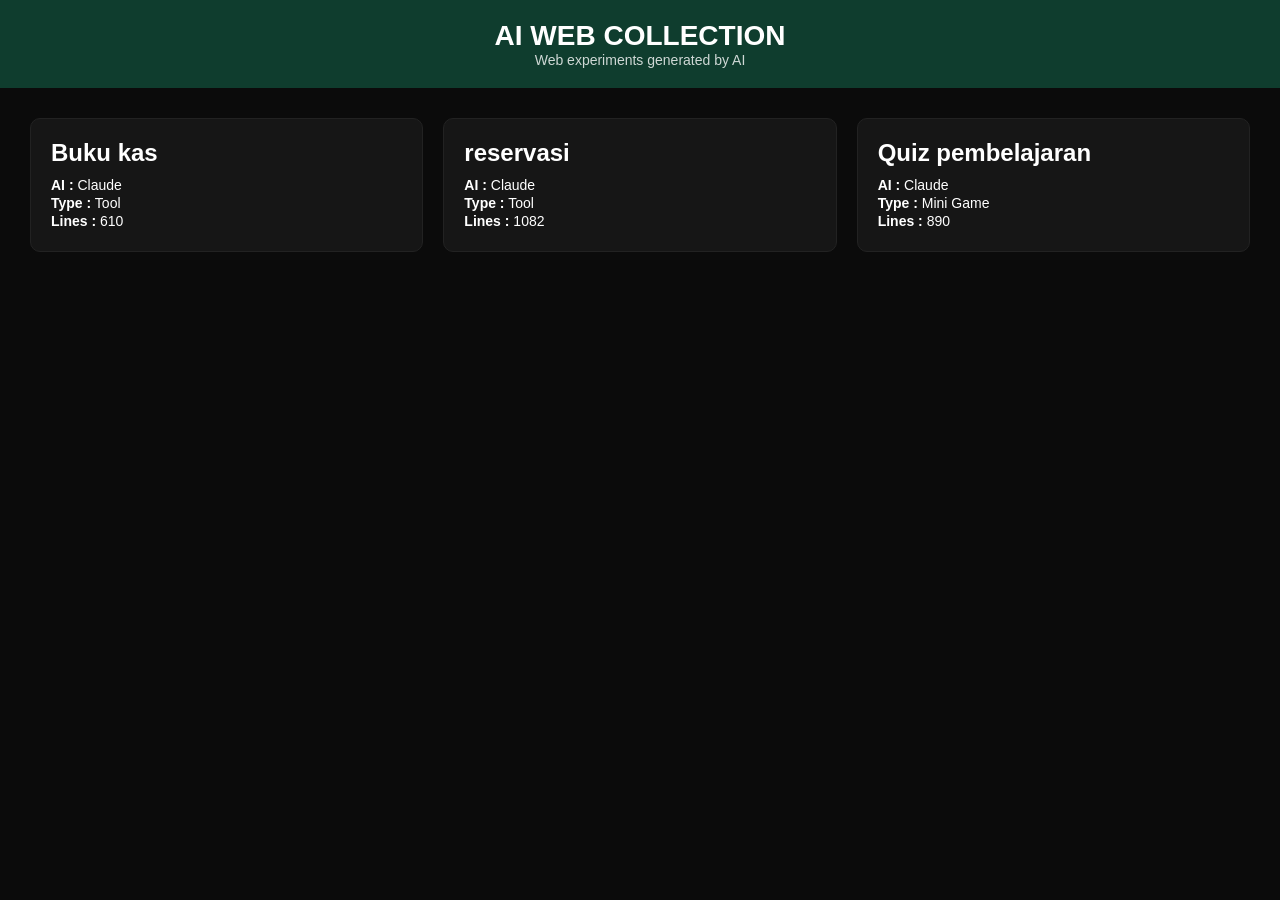
==== index.html @ 83eb8b20 "upload" ====
<!DOCTYPE html>
<html lang="en">
<head>
<meta charset="UTF-8">
<meta name="viewport" content="width=device-width, initial-scale=1.0">
<title>AI Web Collection</title>

<link rel="stylesheet" href="setup.css">

</head>

<body>

<header>
    <h1>AI WEB COLLECTION</h1>
    <p>Web experiments generated by AI</p>
</header>

<main class="container">

    <!-- CARD 1 -->
    <a href="web AI/buku kas.html" class="card">
        <h2>Buku kas</h2>

        <div class="info">
            <p><b>AI :</b> Claude</p>
            <p><b>Type :</b> Tool</p>
            <p><b>Lines :</b> 610</p>
        </div>
    </a>

    <!-- CARD 2 -->
    <a href="web AI/reservasi resto.html" class="card">
        <h2>reservasi</h2>

        <div class="info">
            <p><b>AI :</b> Claude</p>
            <p><b>Type :</b> Tool</p>
            <p><b>Lines :</b> 1082</p>
        </div>
    </a>

    <!-- CARD 3 -->
    <a href="web AI/belajar.html" class="card">
        <h2>Quiz pembelajaran</h2>

        <div class="info">
            <p><b>AI :</b> Claude</p>
            <p><b>Type :</b> Mini Game</p>
            <p><b>Lines :</b> 890</p>
        </div>
    </a>

</main>

</body>
</html>
---- setup.css ----
*{
margin:0;
padding:0;
box-sizing:border-box;
font-family:Arial, Helvetica, sans-serif;
}

body{
background:#0b0b0b;
color:white;
}

/* HEADER */

header{
background:#0f3d2e;
padding:20px;
text-align:center;
}

header h1{
font-size:28px;
}

header p{
font-size:14px;
opacity:0.8;
}

/* CONTAINER */

.container{
display:grid;
grid-template-columns:repeat(auto-fit,minmax(250px,1fr));
gap:20px;
padding:30px;
}

/* CARD */

.card{
background:#161616;
padding:20px;
border-radius:10px;
text-decoration:none;
color:white;
transition:0.25s;
border:1px solid #222;
}

.card:hover{
transform:scale(1.05);
border-color:#00ff88;
}

.card h2{
margin-bottom:10px;
}

/* INFO */

.info p{
font-size:14px;
margin:2px 0;
}

/* RESPONSIVE */

/* Tablet */
@media(max-width:768px){

header h1{
font-size:22px;
}

}

/* HP */
@media(max-width:480px){

.container{
grid-template-columns:1fr;
}

}
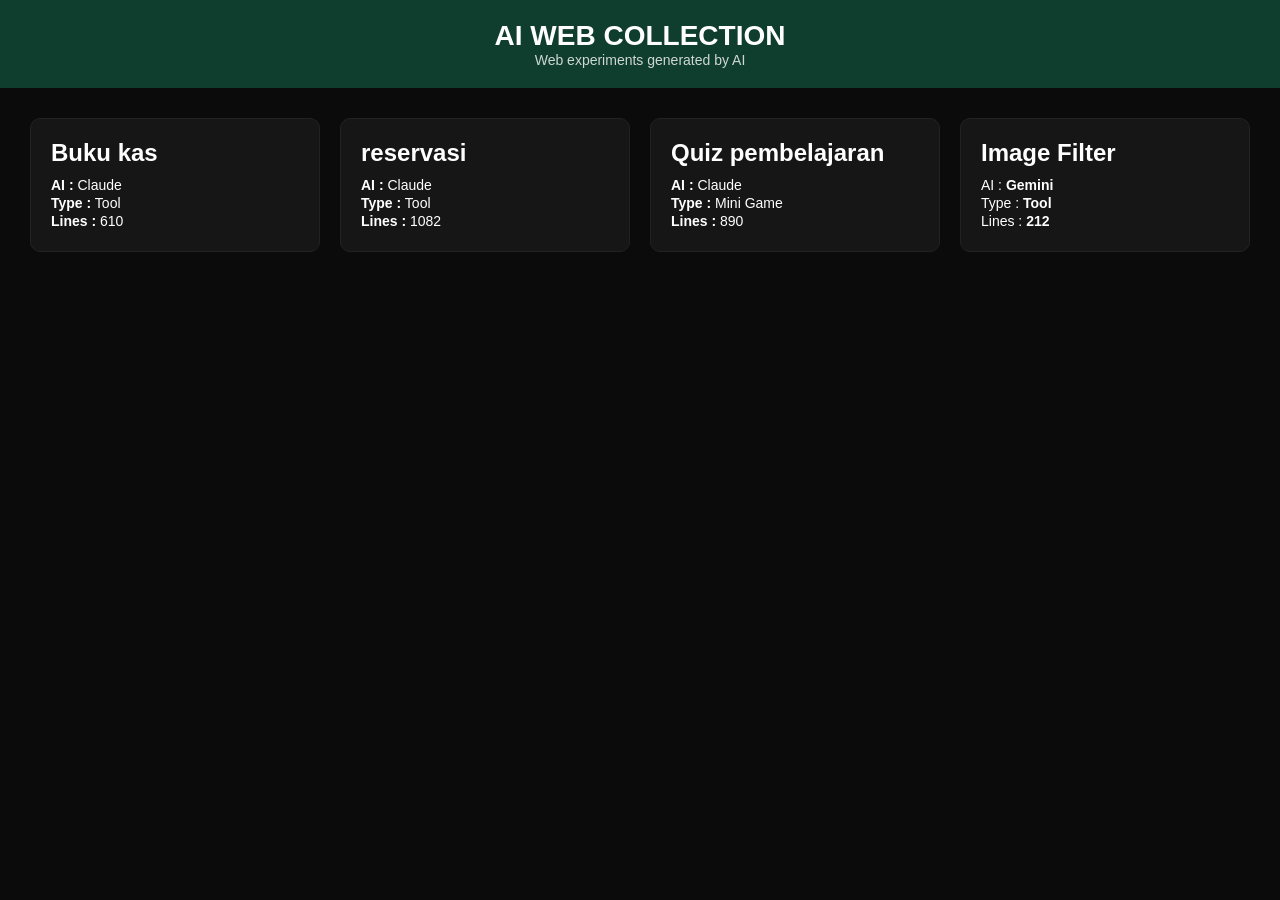
==== commit e6399c00: "update 1.0" ====
--- a/index.html
+++ b/index.html
@@ -51,6 +51,16 @@
         </div>
     </a>
 
+    <a href="web AI/image.html" class="card">
+        <h2>Image Filter</h2>
+
+        <div class="info">
+            <p>AI :<b> Gemini</b></p>
+            <p>Type :<b> Tool</b></p>
+            <p>Lines :<b> 212</b></p>
+        </div>
+    </a>
+
 </main>
 
 </body>
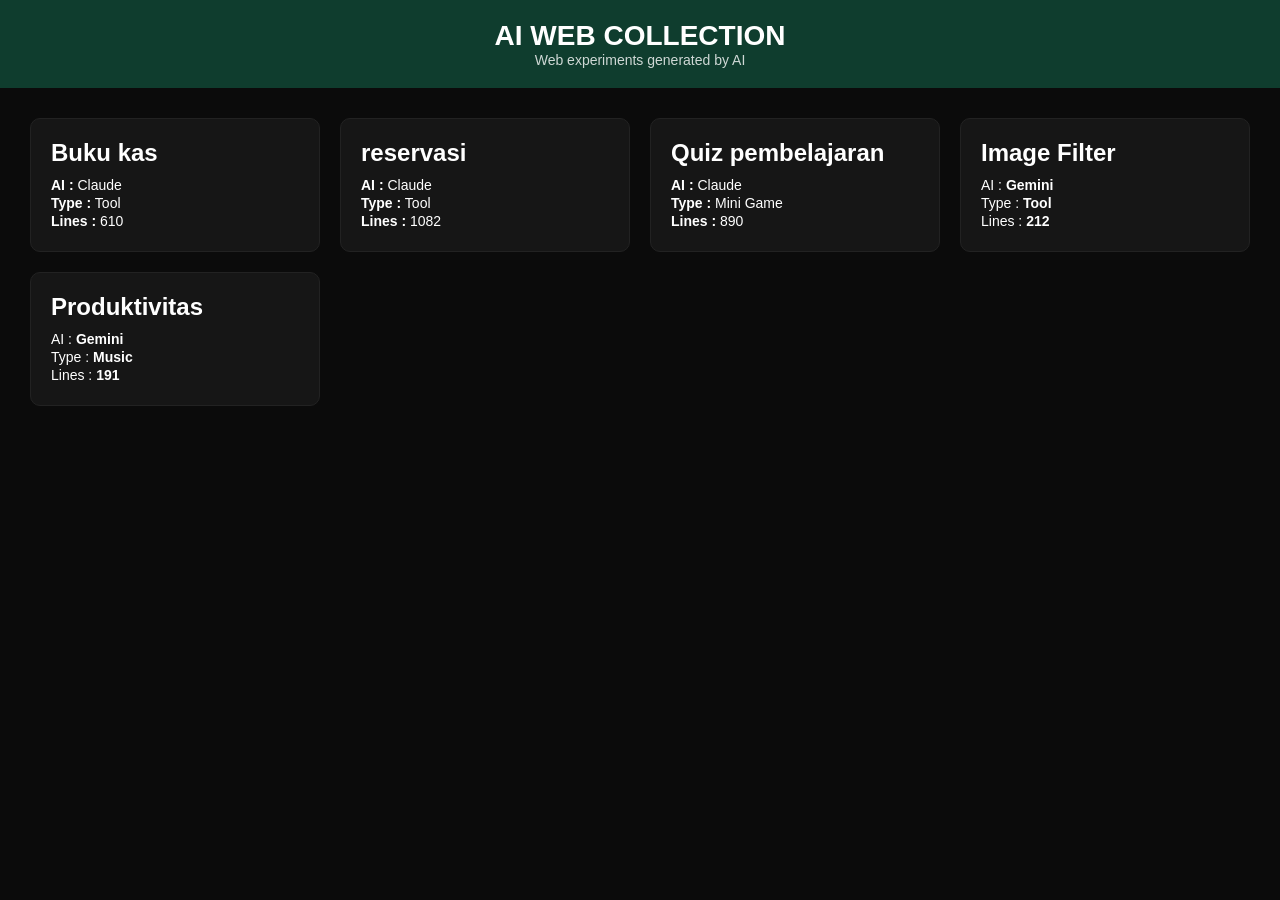
==== commit 16a81bbe: "update 1.1" ====
--- a/index.html
+++ b/index.html
@@ -61,6 +61,16 @@
         </div>
     </a>
 
+    <a href="web AI/focus flow.html" class="card">
+        <h2>Produktivitas</h2>
+
+        <div class="info">
+            <p>AI :<b> Gemini</b></p>
+            <p>Type :<b> Music</b></p>
+            <p>Lines :<b> 191</b></p>
+        </div>
+    </a>
+
 </main>
 
 </body>
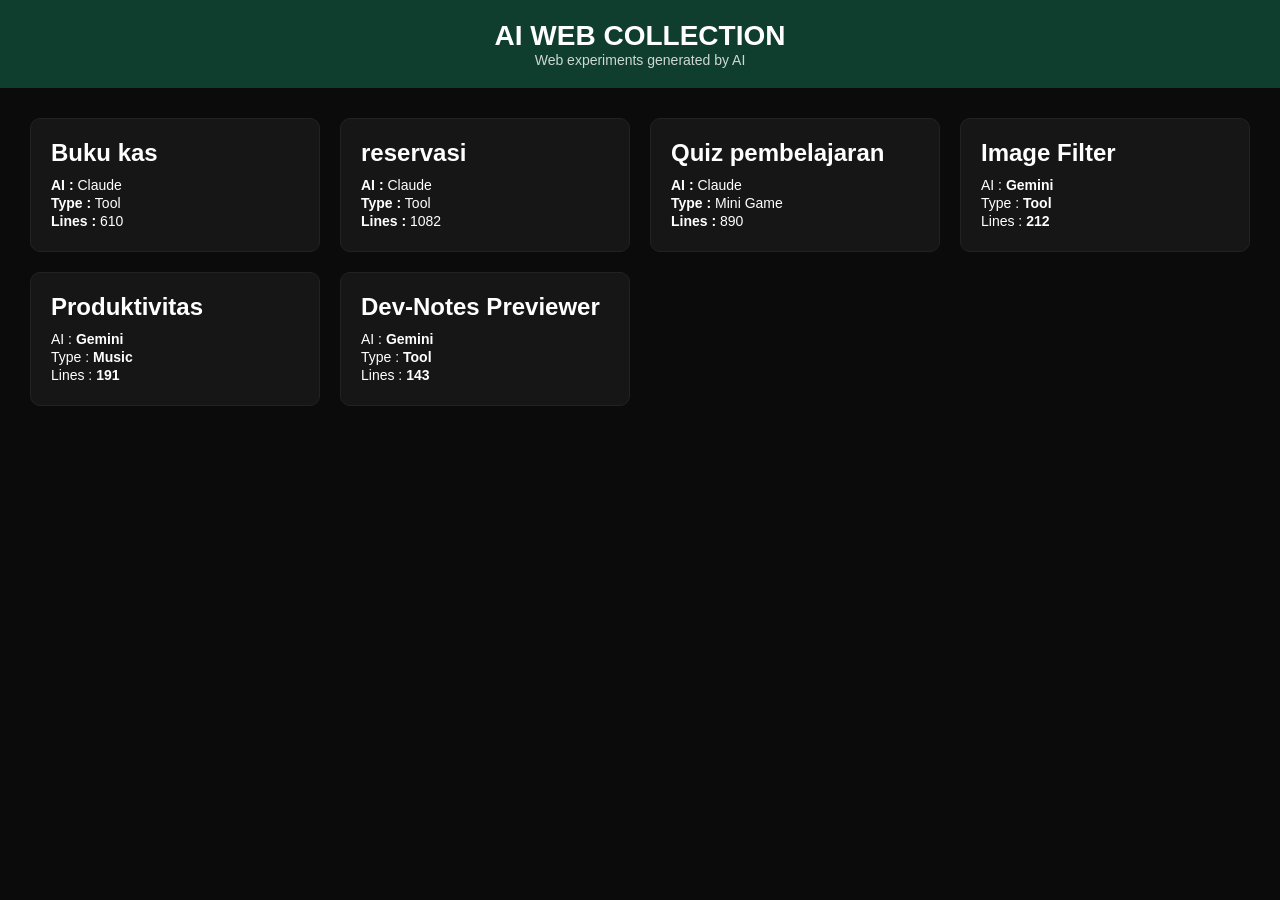
==== commit 61e0691f: "update 1.2" ====
--- a/index.html
+++ b/index.html
@@ -71,6 +71,16 @@
         </div>
     </a>
 
+        <a href="web AI/Dev-Notes.html" class="card">
+        <h2>Dev-Notes Previewer</h2>
+
+        <div class="info">
+            <p>AI :<b> Gemini</b></p>
+            <p>Type :<b> Tool</b></p>
+            <p>Lines :<b> 143</b></p>
+        </div>
+    </a>
+
 </main>
 
 </body>
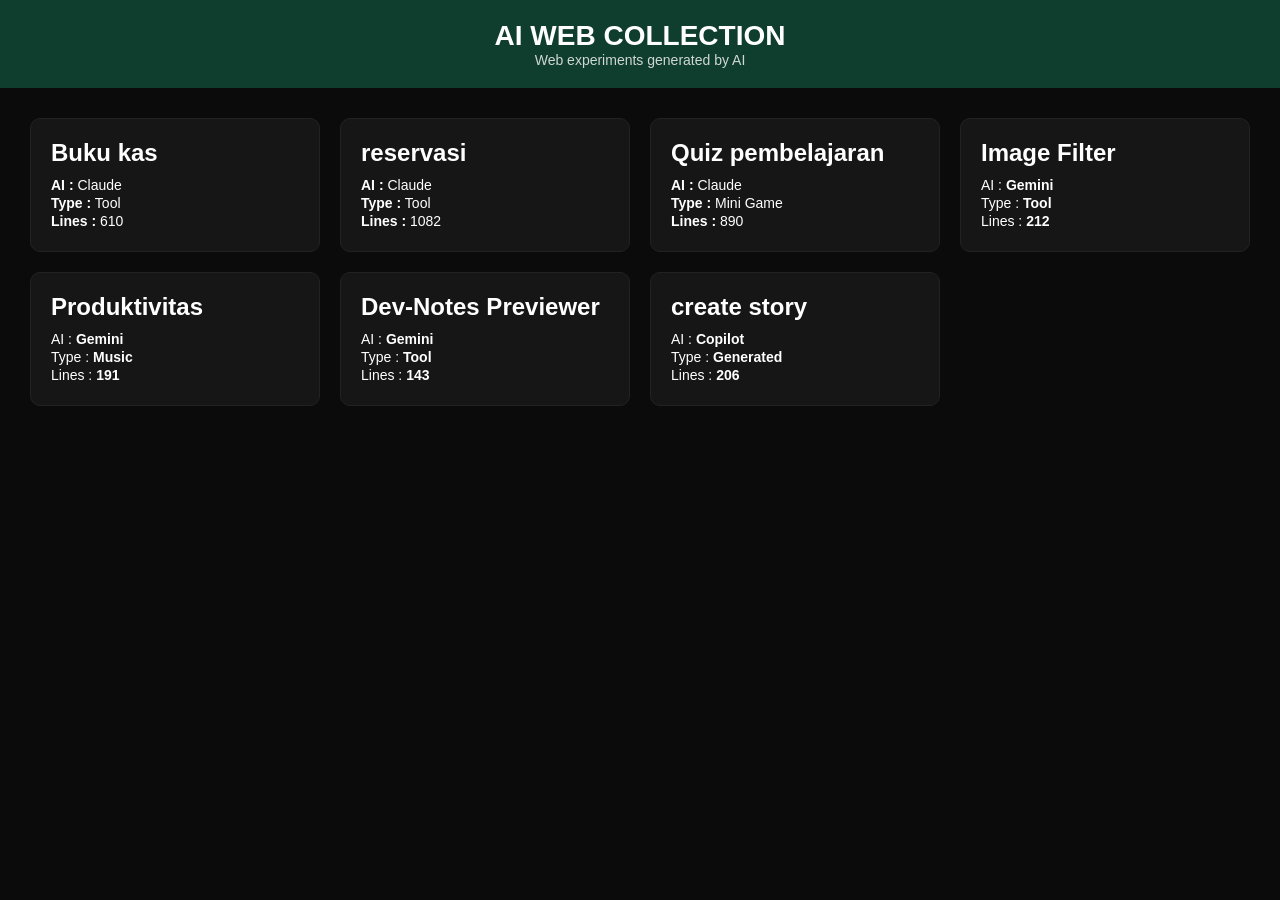
==== commit 0fbde2f5: "update 1.4" ====
--- a/index.html
+++ b/index.html
@@ -71,7 +71,7 @@
         </div>
     </a>
 
-        <a href="web AI/Dev-Notes.html" class="card">
+    <a href="web AI/Dev-Notes.html" class="card">
         <h2>Dev-Notes Previewer</h2>
 
         <div class="info">
@@ -81,6 +81,16 @@
         </div>
     </a>
 
+    <a href="web AI/narativ cerita.html" class="card">
+        <h2>create story</h2>
+
+        <div class="info">
+            <p>AI :<b> Copilot</b></p>
+            <p>Type :<b> Generated</b></p>
+            <p>Lines :<b> 206</b></p>
+        </div>
+    </a>
+
 </main>
 
 </body>
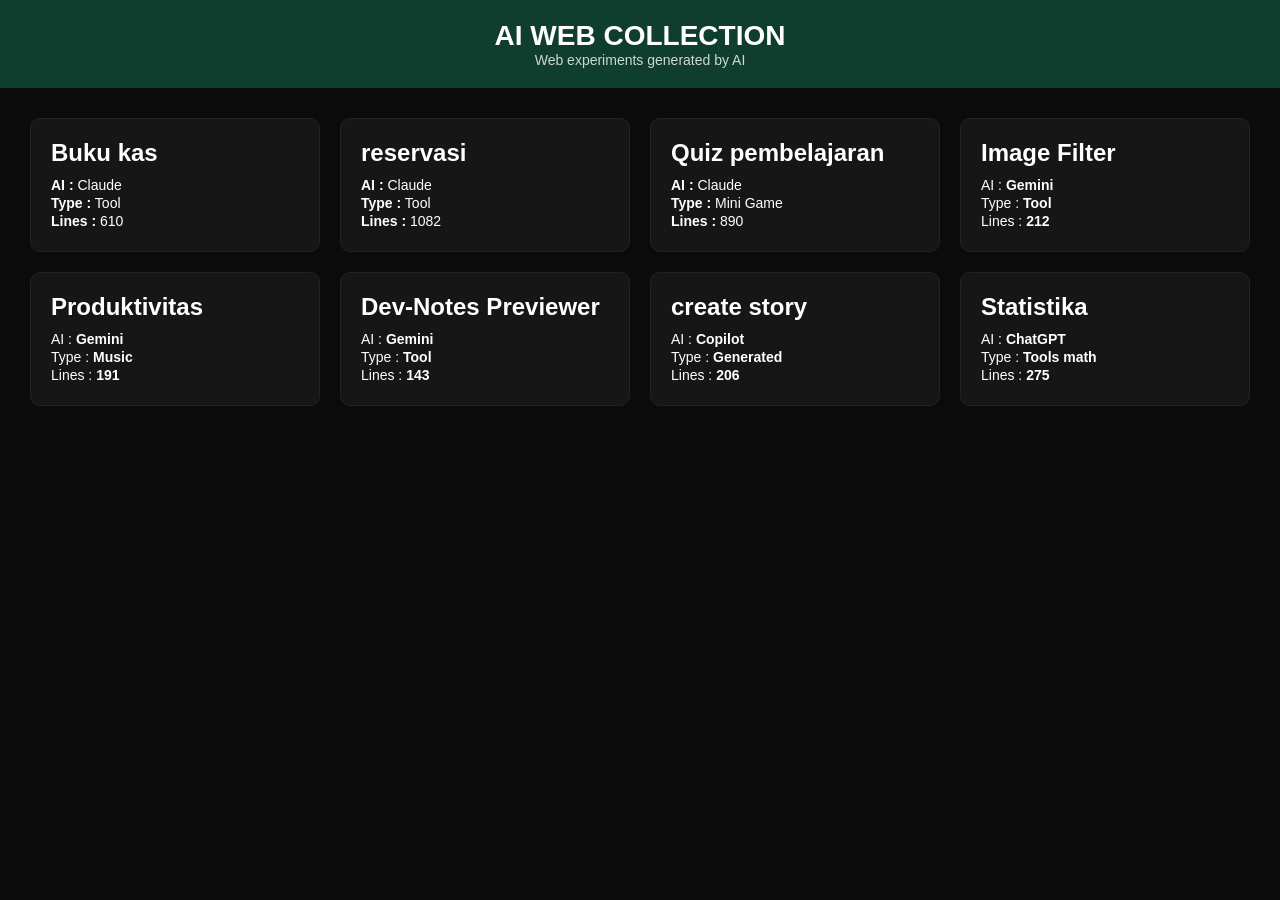
==== commit db9bc9c3: "update" ====
--- a/index.html
+++ b/index.html
@@ -91,6 +91,16 @@
         </div>
     </a>
 
+    <a href="web AI/statistika.html" class="card">
+        <h2>Statistika</h2>
+
+        <div class="info">
+            <p>AI :<b> ChatGPT</b></p>
+            <p>Type :<b> Tools math</b></p>
+            <p>Lines :<b> 275</b></p>
+        </div>
+    </a>
+
 </main>
 
 </body>
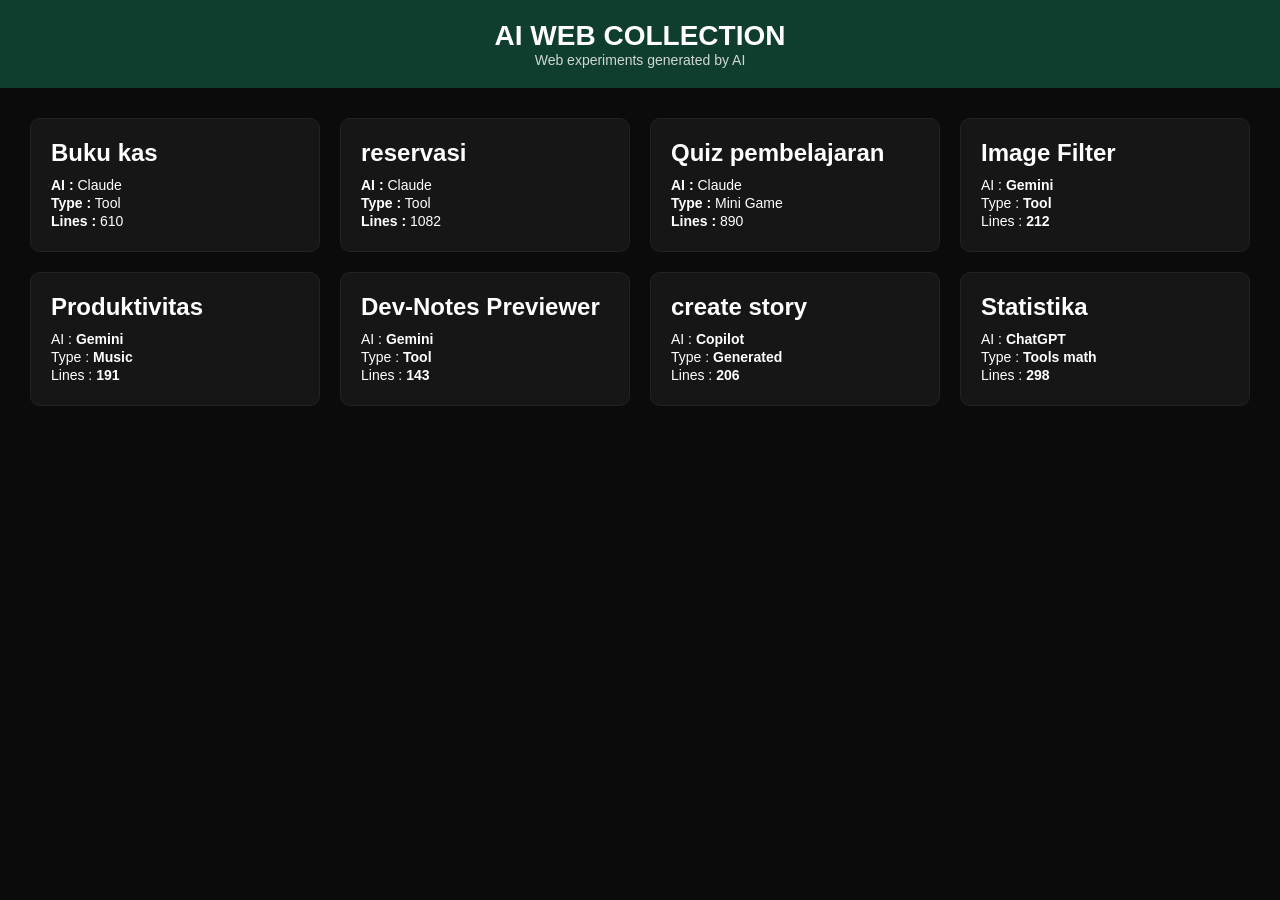
==== commit 6fb559bd: "update" ====
--- a/index.html
+++ b/index.html
@@ -97,7 +97,7 @@
         <div class="info">
             <p>AI :<b> ChatGPT</b></p>
             <p>Type :<b> Tools math</b></p>
-            <p>Lines :<b> 275</b></p>
+            <p>Lines :<b> 298</b></p>
         </div>
     </a>
 
